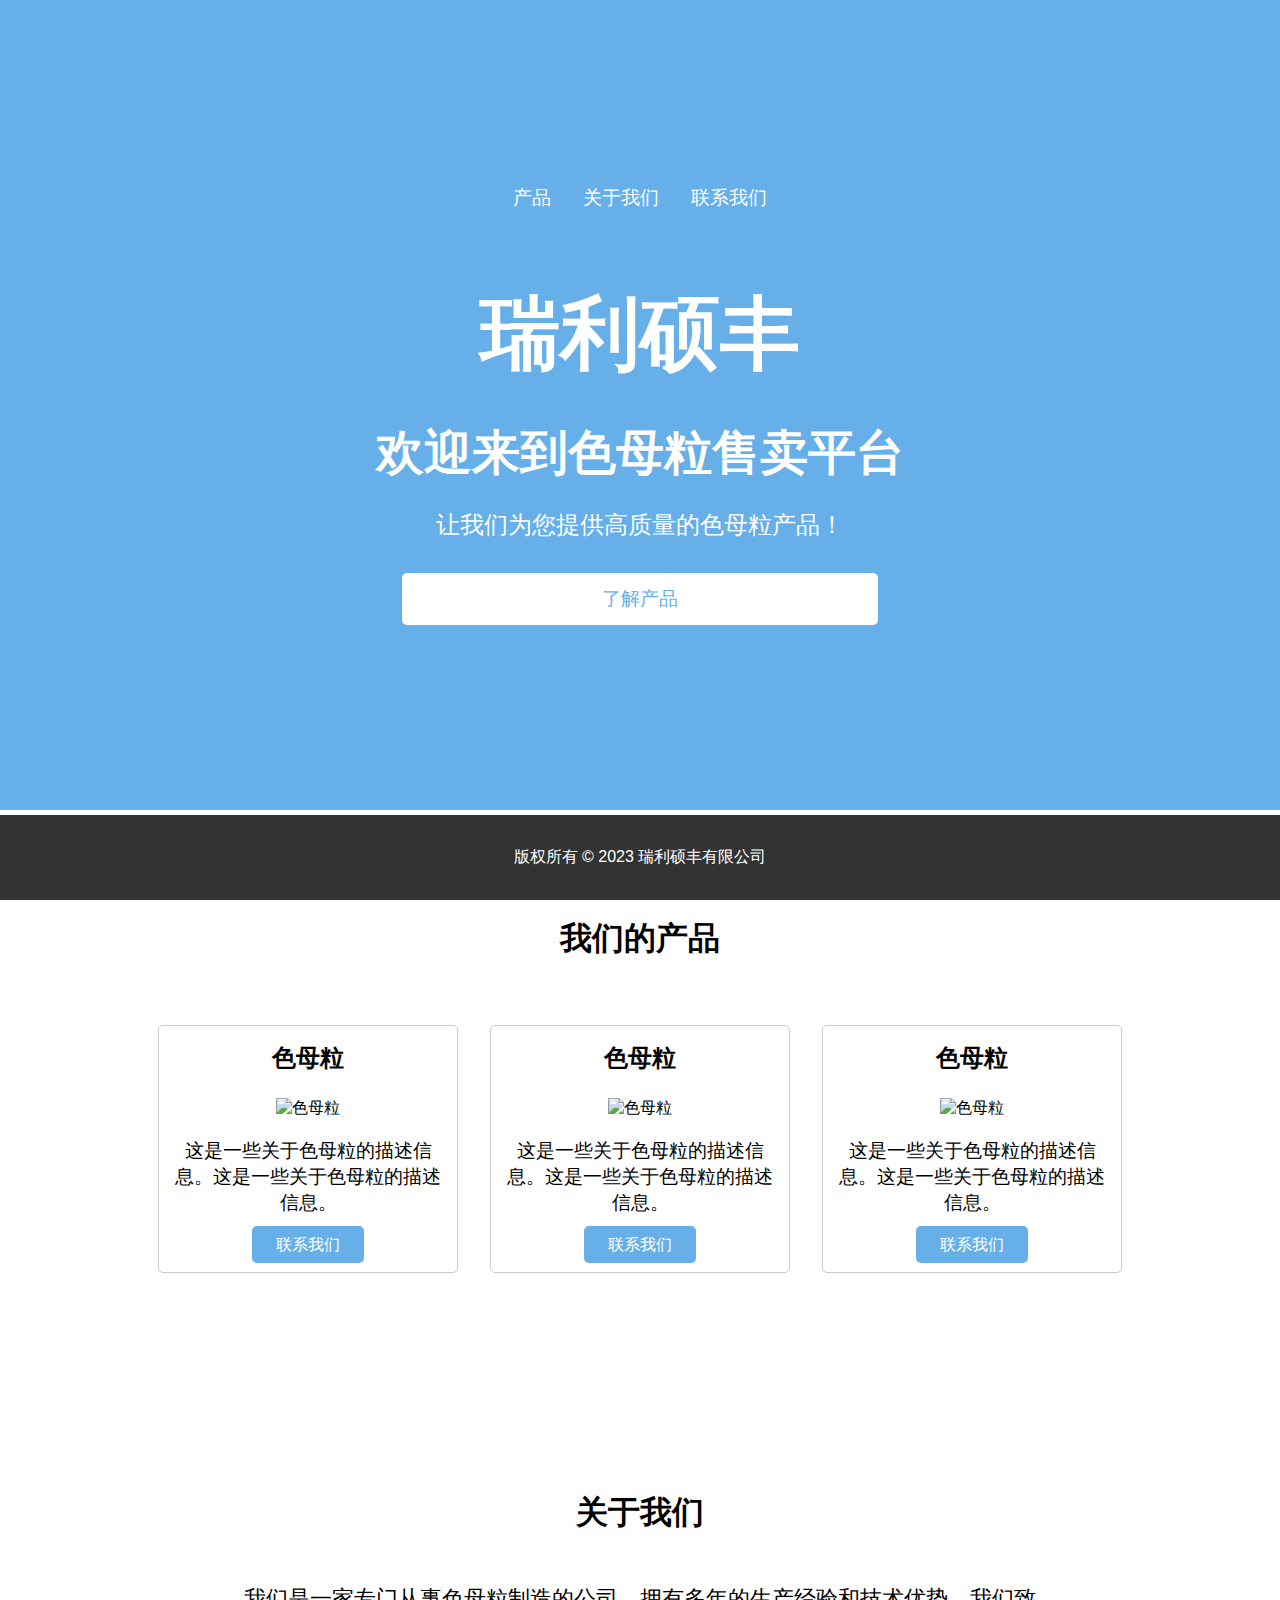
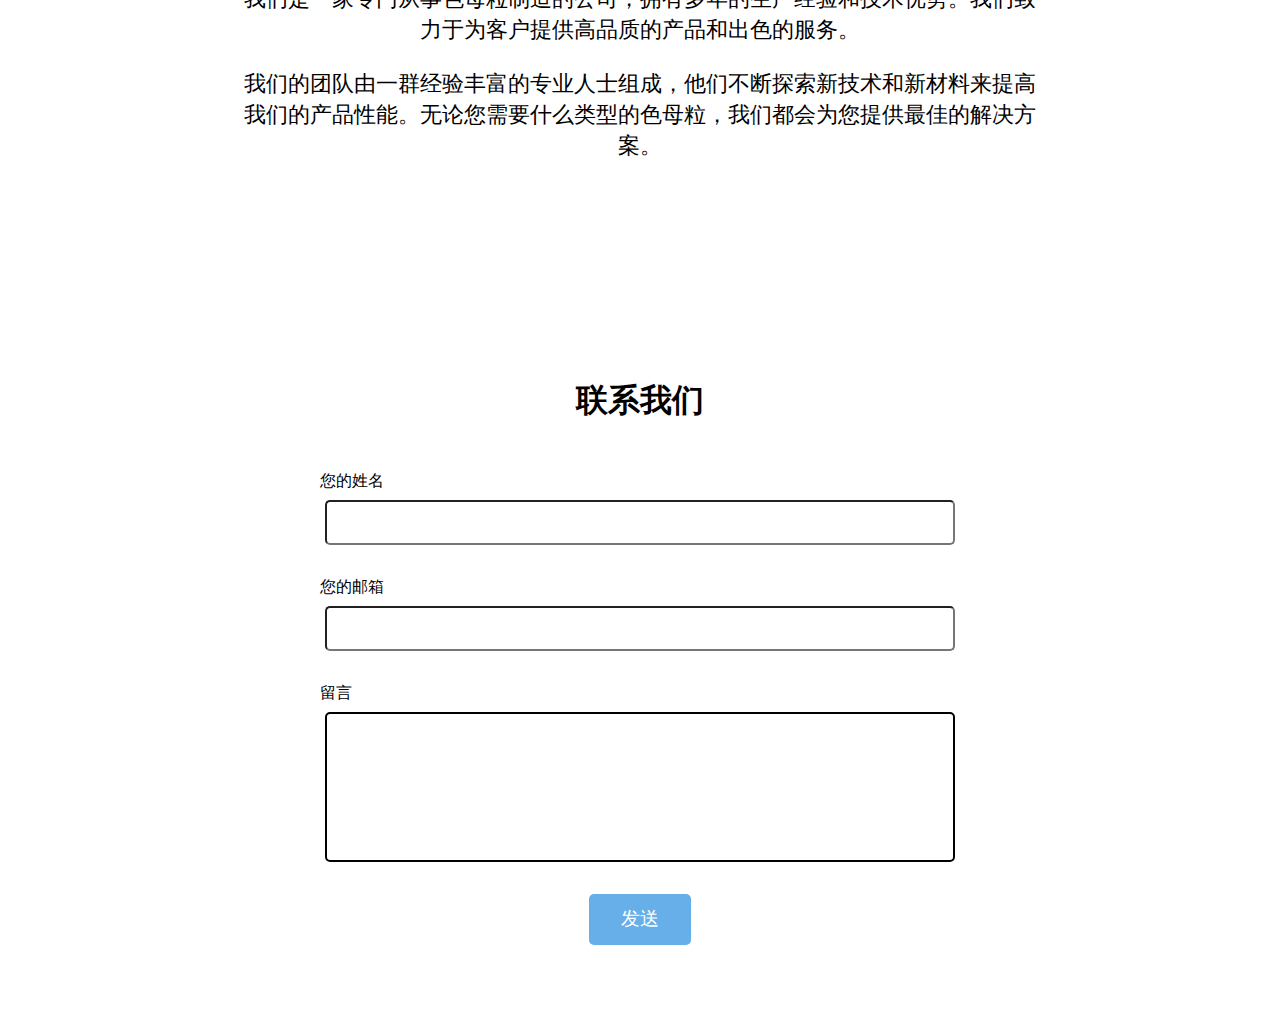
==== home.html @ b783d52a "提交文件" ====
<!DOCTYPE html>
<html>
  <head>
    <title>瑞利硕丰</title>
    <meta charset="UTF-8">
    <meta name="viewport" content="width=device-width, initial-scale=1.0">
    <link rel="stylesheet" href="./css/home.css">
    <link rel="icon" type="image/png" href="./img/angle.png" sizes="256x256">
  </head>
  <body>
    <header class="header">
      <nav class="nav">
        <ul class="nav__list">
          <li class="nav__item"><a href="#products" class="nav__link">产品</a></li>
          <li class="nav__item"><a href="#about" class="nav__link">关于我们</a></li>
          <li class="nav__item"><a href="#contact" class="nav__link">联系我们</a></li>
        </ul>
      </nav>
      <div class="header__text">
        <h1 class="header_bigtitle">瑞利硕丰</h1>
        <h1 class="header__title">欢迎来到色母粒售卖平台</h1>
        <p class="header__subtitle">让我们为您提供高质量的色母粒产品！</p>
        <a href="#section__title" class="header__button">了解产品</a>
      </div>
    </header>
    
    <section id="products" class="section">
      <h2 id="section__title" class="section__title">我们的产品</h2>
      <ul class="products__list">

        <li class="products__item">
          <h3 class="products__name">色母粒</h3>
          <img src="https://via.placeholder.com/250x150" alt="色母粒">
          <p class="products__description">这是一些关于色母粒的描述信息。这是一些关于色母粒的描述信息。</p>
          <a href="#contact" class="products__button">联系我们</a>
        </li>

        <li class="products__item">
          <h3 class="products__name">色母粒</h3>
          <img src="https://via.placeholder.com/250x150" alt="色母粒">
          <p class="products__description">这是一些关于色母粒的描述信息。这是一些关于色母粒的描述信息。</p>
          <a href="#contact" class="products__button">联系我们</a>
        </li>

        <li class="products__item">
          <h3 class="products__name">色母粒</h3>
          <img src="https://via.placeholder.com/250x150" alt="色母粒">
          <p class="products__description">这是一些关于色母粒的描述信息。这是一些关于色母粒的描述信息。</p>
          <a href="#contact" class="products__button">联系我们</a>
        </li>

      </ul>
    </section>

    <section id="about" class="section">
      <h2 class="section__title">关于我们</h2>
      <div class="about__content">
        <p>我们是一家专门从事色母粒制造的公司，拥有多年的生产经验和技术优势。我们致力于为客户提供高品质的产品和出色的服务。</p>
        <p>我们的团队由一群经验丰富的专业人士组成，他们不断探索新技术和新材料来提高我们的产品性能。无论您需要什么类型的色母粒，我们都会为您提供最佳的解决方案。</p>
      </div>
    </section>

    <section id="contact" class="section">
      <h2 class="section__title">联系我们</h2>
      <form class="contact__form">
        <div class="contact__form-group">
          <label for="name" class="contact__form-label">您的姓名</label>
          <input type="text" id="name" class="contact__form-input" required>
        </div>
        <div class="contact__form-group">
          <label for="email" class="contact__form-label">您的邮箱</label>
          <input type="email" id="email" class="contact__form-input" required>
        </div>
        <div class="contact__form-group">
          <label for="message" class="contact__form-label">留言</label>
          <textarea id="message" class="contact__form-textarea" required></textarea>
        </div>
        <button type="submit" class="contact__form-button">发送</button>
      </form>
    </section>

    <footer class="footer">
      <p>版权所有 © 2023 瑞利硕丰有限公司</p>
    </footer>
  </body>
</html>
---- css/home.css ----
* {
    box-sizing: border-box;
  }
  
  body {
    font-family: Arial, sans-serif;
    margin: 0;
    -ms-overflow-style: none;
  }
  
  .header {
    background: #66afe9;
    color: #fff;
    display: flex;
    align-items: center;
    justify-content: center;
    height: 90vh;
    flex-direction: column;
  }
  
  .nav {
    display: flex;
    justify-content: flex-end;
    padding-bottom: 1rem;
  }
  
  .nav__list {
    list-style: none;
    display: flex;
    margin: 0;
    padding-left: 0;
  }
  
  .nav__item {
    margin-left: 1rem;
    margin-right: 1rem;
  }
  
  .nav__link {
    text-decoration: none;
    color: #fff;
    font-size: 1.2rem;
    transition: all 0.3s ease;
  }
  
  .nav__link:hover {
    color: #333;
  }

  .header_bigtitle{
    font-size: 5rem;
    text-align: center;
    margin-bottom: 1rem;
    animation: fadeInDown 1s;
  }

  .header__title {
    font-size: 3rem;
    text-align: center;
    margin-bottom: 1rem;
    animation: fadeInDown 1s;
  }
  
  .header__subtitle {
    font-size: 1.5rem;
    text-align: center;
    margin-bottom: 2rem;
    animation: fadeInUp 1s;
  }
  
  .header__button {
    background: #fff;
    width: 90%;
    color: #66afe9;
    border: none;
    padding: 0.8rem 2rem;
    border-radius: 5px;
    text-decoration: none;
    font-size: 1.2rem;
    text-align: center;
    transition: all 0.3s ease;
    display: block;
    margin:auto;
    animation: fadeIn 2s;
  }
  
  .header__button:hover {
    background: #66afe9;
    color: #fff;
  }
  
  .section {
    padding: 5rem 1rem;
  }
  
  .section__title {
    font-size: 2rem;
    text-align: center;
    margin-bottom: 3rem;
    animation: fadeInDown 1s;
  }
  
  .products__list {
    list-style: none;
    display: flex;
    flex-wrap: wrap;
    justify-content: center;
    padding-left: 0;
  }
  
  .products__item {
    width: 300px;
    margin: 1rem;
    border: 1px solid #ccc;
    border-radius: 5px;
    padding: 1rem;
    text-align: center;
    position: relative;
    animation: fadeInUp 1s;
  }
  
  .products__name {
    font-size: 1.5rem;
    margin-top: 0;
  }
  
  .products__description {
    font-size: 1.2rem;
  }
  
  .products__button {
    background: #66afe9;
    color: #fff;
    border: none;
    padding: 0.6rem 1.5rem;
    border-radius: 5px;
    text-decoration: none;
    font-size: 1rem;
    transition: all 0.3s ease;
    bottom: 1rem;
    left: 50%;
    transform: translateX(-50%);
  }
  
  .products__button:hover {
    background: #fff;
    color: #66afe9;
  }
  
  .about__content {
    font-size: 1.4rem;
    max-width: 800px;
    margin: 0 auto;
    text-align: center;
    margin-bottom: 2rem;
    animation: fadeInUp 1s;
  }
  
  .contact__form {
    max-width: 700px;
    margin: 0 auto;
    text-align: center;
    animation: fadeInUp 1s;
  }
  
  .contact__form-group {
    margin-bottom: 2rem;
    text-align: left;
  }
  
  .contact__form-label {
    display: block;
    margin-bottom: 0.5rem;
    margin-left: 30px;
  }
  
  .contact__form-input {
    width: 90%;
    padding: 0.8rem;
    border-radius: 5px;
    margin-top: 0.5rem;
    display: block;
    margin: auto;
  }
  
  .contact__form-textarea {
    width: 90%;
    height: 150px;
    padding: 0.8rem;
    border-radius: 5px;
    margin-top: 0.5rem;
    border-width: 2px;
    border-color: black;
    resize:none;
    display: block;
    margin: auto;
  }
  
  .contact__form-button {
    background: #66afe9;
    color: #fff;
    border: none;
    padding: 0.8rem 2rem;
    border-radius: 5px;
    text-decoration: none;
    font-size: 1.2rem;
    transition: all 0.3s ease;
    animation: fadeIn 2s;
  }
  
  .contact__form-button:hover {
    background: #fff;
    color: #66afe9;
  }
  
  .footer {
    background: #333;
    color: #fff;
    padding: 1rem;
    text-align: center;
    position: absolute;
    bottom: 0;
    width: 100%;
  }
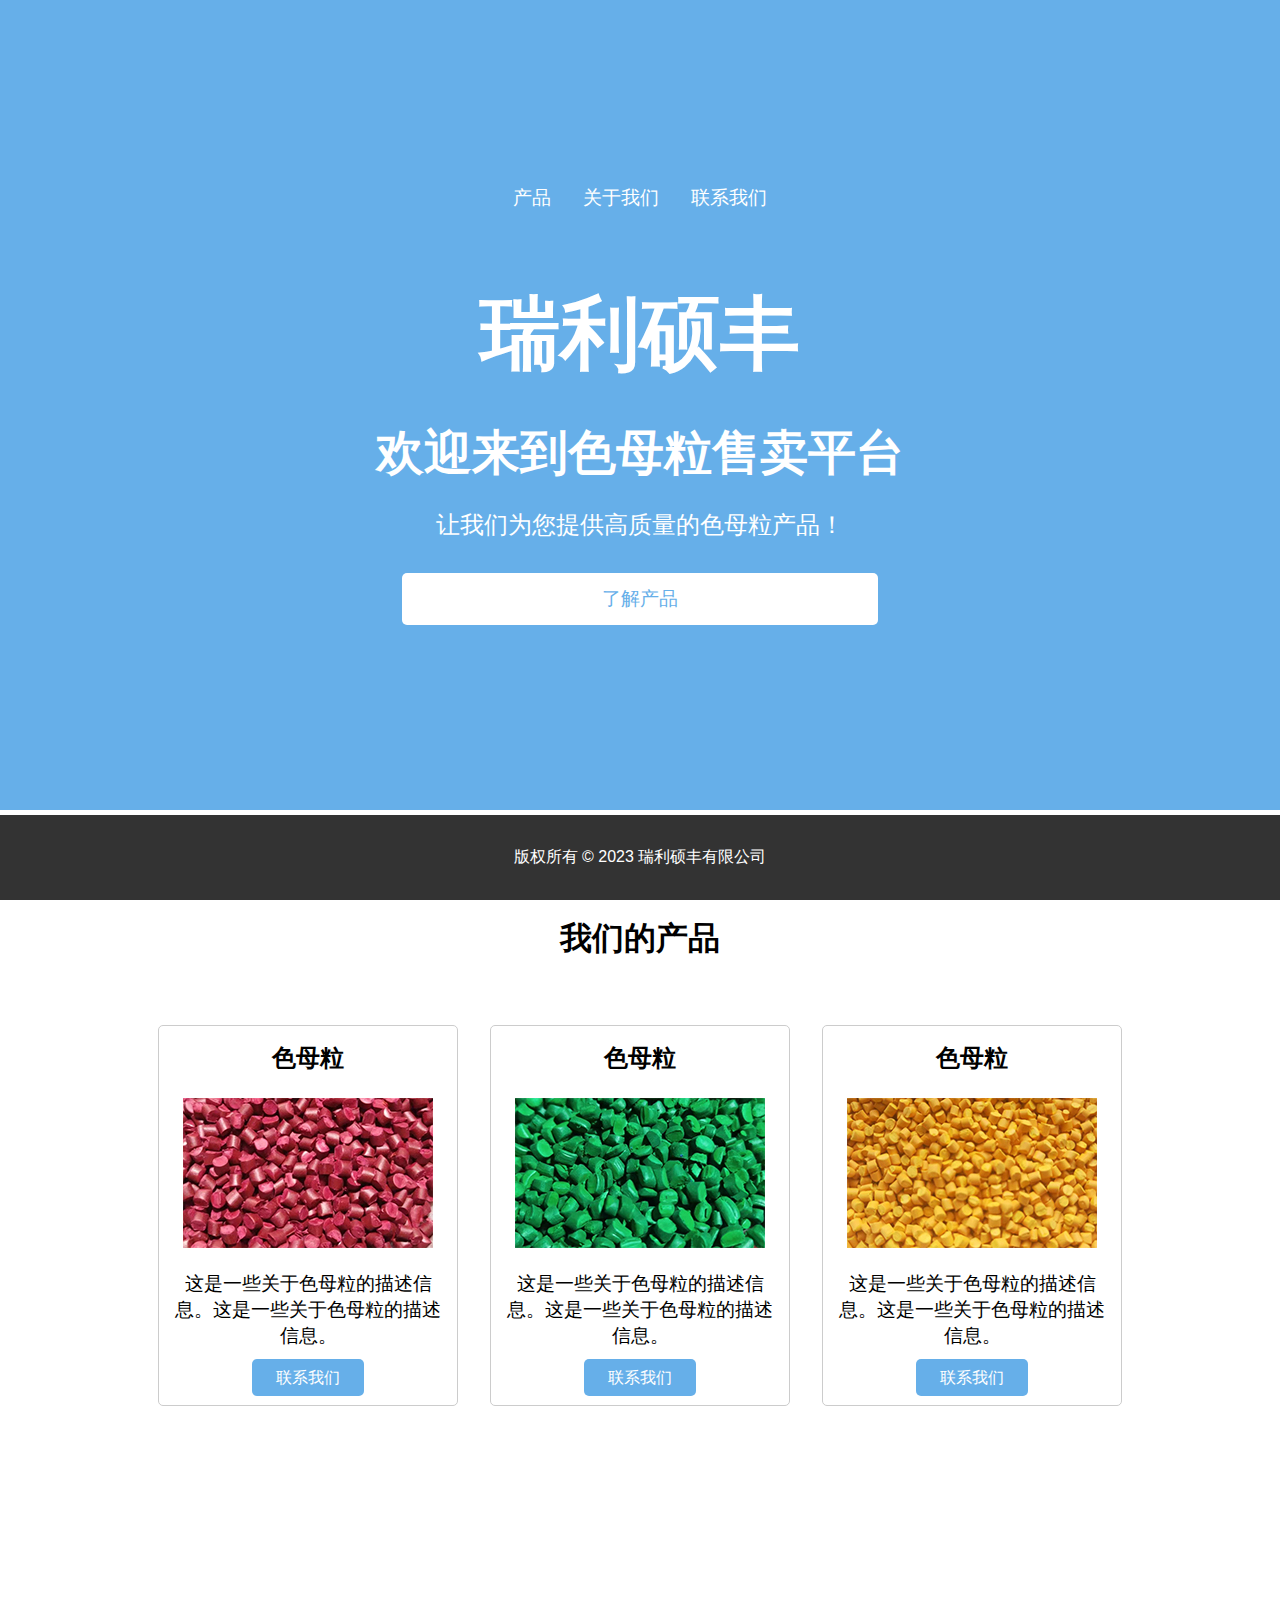
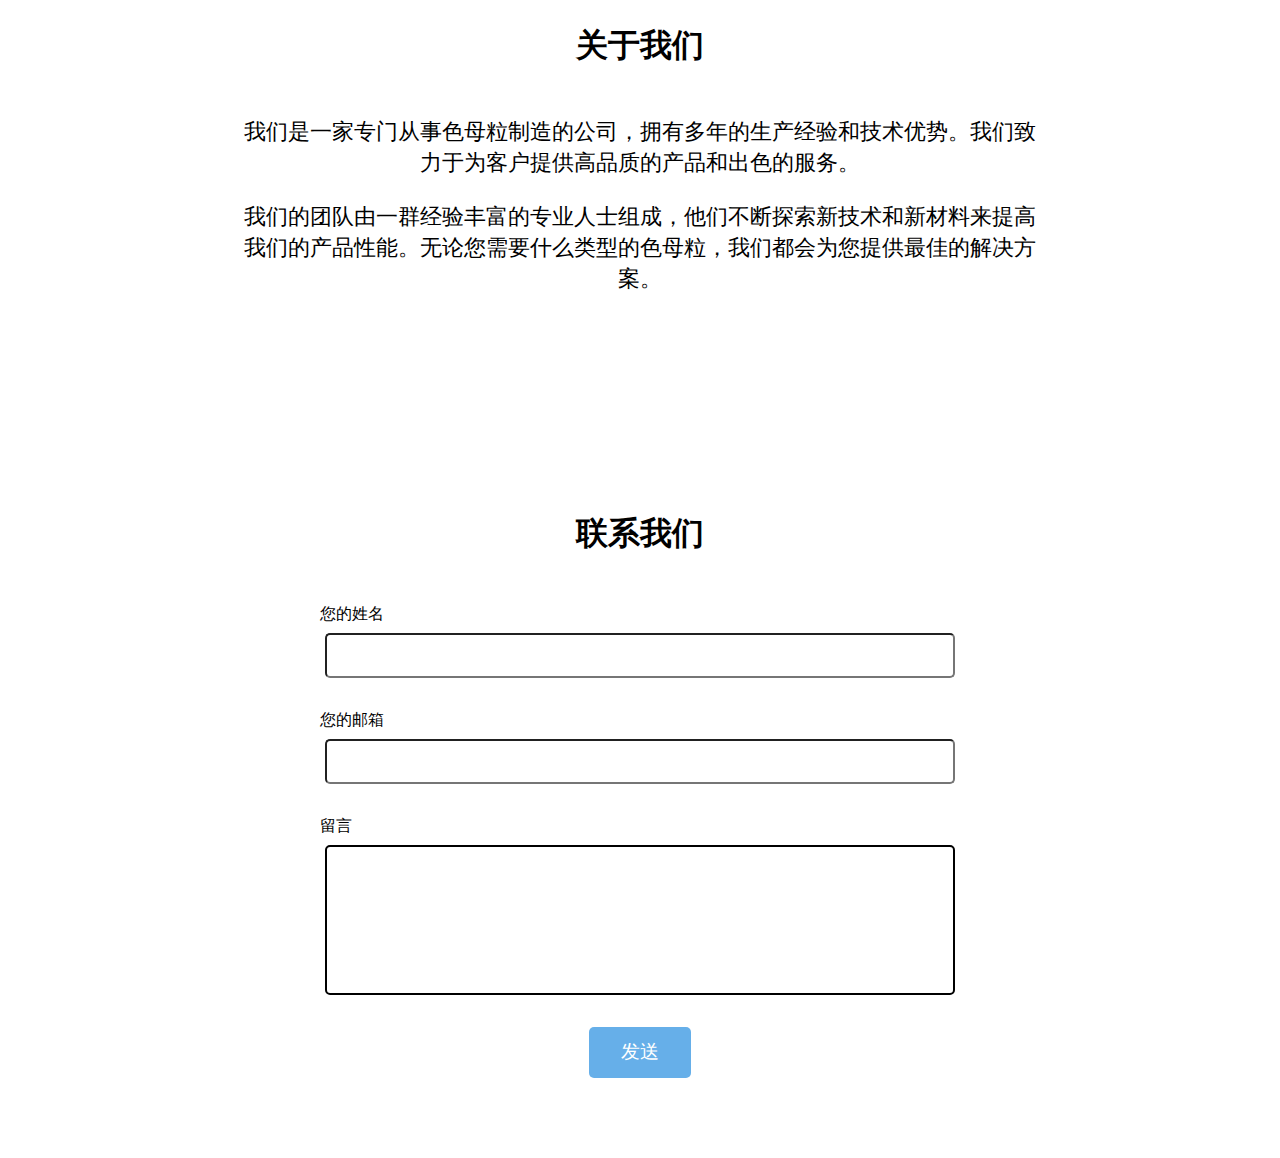
==== commit a6b2ae81: "提交文件" ====
--- a/home.html
+++ b/home.html
@@ -1,86 +1,116 @@
 <!DOCTYPE html>
 <html>
-  <head>
-    <title>瑞利硕丰</title>
-    <meta charset="UTF-8">
-    <meta name="viewport" content="width=device-width, initial-scale=1.0">
-    <link rel="stylesheet" href="./css/home.css">
-    <link rel="icon" type="image/png" href="./img/angle.png" sizes="256x256">
-  </head>
-  <body>
-    <header class="header">
-      <nav class="nav">
-        <ul class="nav__list">
-          <li class="nav__item"><a href="#products" class="nav__link">产品</a></li>
-          <li class="nav__item"><a href="#about" class="nav__link">关于我们</a></li>
-          <li class="nav__item"><a href="#contact" class="nav__link">联系我们</a></li>
-        </ul>
-      </nav>
-      <div class="header__text">
-        <h1 class="header_bigtitle">瑞利硕丰</h1>
-        <h1 class="header__title">欢迎来到色母粒售卖平台</h1>
-        <p class="header__subtitle">让我们为您提供高质量的色母粒产品！</p>
-        <a href="#section__title" class="header__button">了解产品</a>
+
+<head>
+  <title>瑞利硕丰</title>
+  <meta charset="UTF-8">
+  <meta name="viewport" content="width=device-width, initial-scale=1.0">
+  <link rel="stylesheet" href="./css/home.css">
+  <link rel="icon" type="image/png" href="./img/angle.png" sizes="256x256">
+</head>
+
+<body>
+  <header class="header">
+    <nav class="nav">
+      <ul class="nav__list">
+        <li class="nav__item"><a href="#products" class="nav__link">产品</a></li>
+        <li class="nav__item"><a href="#about" class="nav__link">关于我们</a></li>
+        <li class="nav__item"><a href="#contact" class="nav__link">联系我们</a></li>
+      </ul>
+    </nav>
+    <div class="header__text">
+      <h1 class="header_bigtitle">瑞利硕丰</h1>
+      <h1 class="header__title">欢迎来到色母粒售卖平台</h1>
+      <p class="header__subtitle">让我们为您提供高质量的色母粒产品！</p>
+      <a href="#section__title" class="header__button">了解产品</a>
+    </div>
+  </header>
+
+  <section id="products" class="section">
+    <h2 id="section__title" class="section__title">我们的产品</h2>
+    <ul class="products__list">
+
+      <li class="products__item">
+        <h3 class="products__name">色母粒</h3>
+        <img src="./img/红.jpg" alt="色母粒">
+        <p class="products__description">这是一些关于色母粒的描述信息。这是一些关于色母粒的描述信息。</p>
+        <a href="#contact" class="products__button">联系我们</a>
+      </li>
+
+      <li class="products__item">
+        <h3 class="products__name">色母粒</h3>
+        <img src="./img/绿.jpg" alt="色母粒">
+        <p class="products__description">这是一些关于色母粒的描述信息。这是一些关于色母粒的描述信息。</p>
+        <a href="#contact" class="products__button">联系我们</a>
+      </li>
+
+      <li class="products__item">
+        <h3 class="products__name">色母粒</h3>
+        <img src="./img/黄.jpg" alt="色母粒">
+        <p class="products__description">这是一些关于色母粒的描述信息。这是一些关于色母粒的描述信息。</p>
+        <a href="#contact" class="products__button">联系我们</a>
+      </li>
+
+    </ul>
+  </section>
+
+  <section id="about" class="section">
+    <h2 class="section__title">关于我们</h2>
+    <div class="about__content">
+      <p>我们是一家专门从事色母粒制造的公司，拥有多年的生产经验和技术优势。我们致力于为客户提供高品质的产品和出色的服务。</p>
+      <p>我们的团队由一群经验丰富的专业人士组成，他们不断探索新技术和新材料来提高我们的产品性能。无论您需要什么类型的色母粒，我们都会为您提供最佳的解决方案。</p>
+    </div>
+  </section>
+
+  <section id="contact" class="section">
+    <h2 class="section__title">联系我们</h2>
+    <form method="post" id="contact__form" class="contact__form">
+      <div class="contact__form-group">
+        <label for="name" class="contact__form-label">您的姓名</label>
+        <input type="text" id="name" name="name" class="contact__form-input" required>
       </div>
-    </header>
-    
-    <section id="products" class="section">
-      <h2 id="section__title" class="section__title">我们的产品</h2>
-      <ul class="products__list">
+      <div class="contact__form-group">
+        <label for="email" class="contact__form-label">您的邮箱</label>
+        <input type="email" id="email" name="email" class="contact__form-input" required>
+      </div>
+      <div class="contact__form-group">
+        <label for="message" class="contact__form-label">留言</label>
+        <textarea id="message" name="message" class="contact__form-textarea" required></textarea>
+      </div>
+      <button id="btn" type="submit" name="submit" class="contact__form-button">发送</button>
+    </form>
+  </section>
 
-        <li class="products__item">
-          <h3 class="products__name">色母粒</h3>
-          <img src="https://via.placeholder.com/250x150" alt="色母粒">
-          <p class="products__description">这是一些关于色母粒的描述信息。这是一些关于色母粒的描述信息。</p>
-          <a href="#contact" class="products__button">联系我们</a>
-        </li>
+  <footer class="footer">
+    <p>版权所有 © 2023 瑞利硕丰有限公司</p>
+  </footer>
+</body>
+<script src="https://smtpjs.com/v3/smtp.js">
+</script>
+<script>
+    var btn = document.getElementById('btn')
+    btn.addEventListener('click', function (e) {
+        e.preventDefault()
+        const name = document.getElementById('name').value;
+        const email = document.getElementById('email').value;
+        const message = document.getElementById('message').value;
+        const body = '姓名: ' + name + '<br/> 邮箱: ' + email + '<br/> 留言：' + message;
 
-        <li class="products__item">
-          <h3 class="products__name">色母粒</h3>
-          <img src="https://via.placeholder.com/250x150" alt="色母粒">
-          <p class="products__description">这是一些关于色母粒的描述信息。这是一些关于色母粒的描述信息。</p>
-          <a href="#contact" class="products__button">联系我们</a>
-        </li>
 
-        <li class="products__item">
-          <h3 class="products__name">色母粒</h3>
-          <img src="https://via.placeholder.com/250x150" alt="色母粒">
-          <p class="products__description">这是一些关于色母粒的描述信息。这是一些关于色母粒的描述信息。</p>
-          <a href="#contact" class="products__button">联系我们</a>
-        </li>
-
-      </ul>
-    </section>
-
-    <section id="about" class="section">
-      <h2 class="section__title">关于我们</h2>
-      <div class="about__content">
-        <p>我们是一家专门从事色母粒制造的公司，拥有多年的生产经验和技术优势。我们致力于为客户提供高品质的产品和出色的服务。</p>
-        <p>我们的团队由一群经验丰富的专业人士组成，他们不断探索新技术和新材料来提高我们的产品性能。无论您需要什么类型的色母粒，我们都会为您提供最佳的解决方案。</p>
-      </div>
-    </section>
-
-    <section id="contact" class="section">
-      <h2 class="section__title">联系我们</h2>
-      <form class="contact__form">
-        <div class="contact__form-group">
-          <label for="name" class="contact__form-label">您的姓名</label>
-          <input type="text" id="name" class="contact__form-input" required>
-        </div>
-        <div class="contact__form-group">
-          <label for="email" class="contact__form-label">您的邮箱</label>
-          <input type="email" id="email" class="contact__form-input" required>
-        </div>
-        <div class="contact__form-group">
-          <label for="message" class="contact__form-label">留言</label>
-          <textarea id="message" class="contact__form-textarea" required></textarea>
-        </div>
-        <button type="submit" class="contact__form-button">发送</button>
-      </form>
-    </section>
-
-    <footer class="footer">
-      <p>版权所有 © 2023 瑞利硕丰有限公司</p>
-    </footer>
-  </body>
-</html>
+        Email.send({
+            SecureToken: "b7dedc0f-1d2b-42fe-86f3-f596ba4f5b12",
+            To: 'apolloeemail@gmail.com',
+            From: "apolloeemail@gmail.com",
+            Subject: "瑞利硕丰的邮件",
+            Body: body
+        }).then(
+            message => {
+              alert("发送成功");
+              document.getElementById("name").value = "";
+              document.getElementById("email").value = "";
+              document.getElementById("message").value = "";
+            }
+        );
+    })
+</script>
+</html>